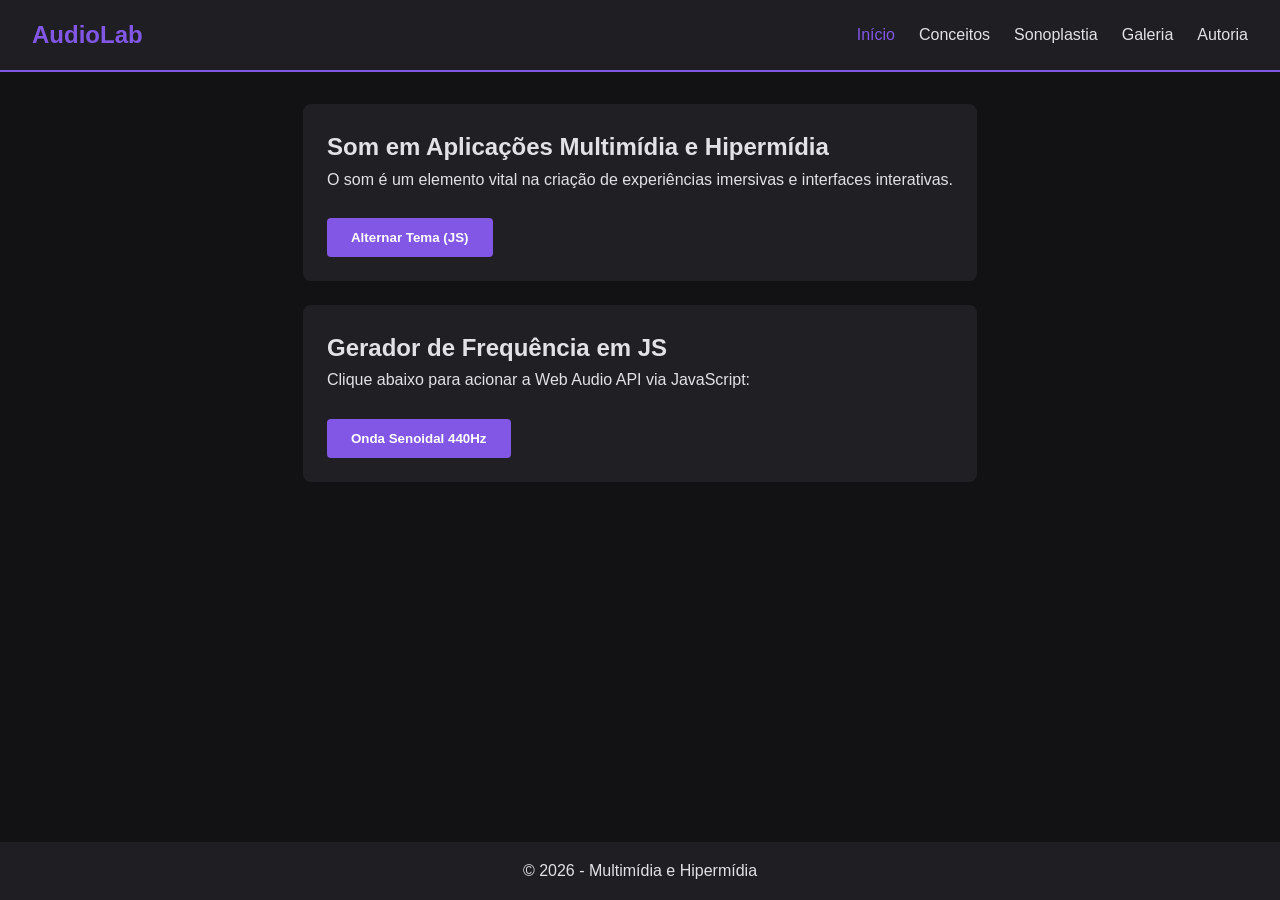
==== index.html @ 945498c8 "Projeto finalizado: site multimídia com 5 páginas, CSS, JS e mídias" ====
<!DOCTYPE html>
<html lang="pt-BR">
<head>
    <meta charset="UTF-8">
    <meta name="viewport" content="width=device-width, initial-scale=1.0">
    <title>Início - Som em Multimídia</title>
    <link rel="stylesheet" href="css/style.css">
</head>
<body>
    <header>
        <div class="logo">AudioLab</div>
        <nav>
            <ul>
                <li><a href="index.html">Início</a></li>
                <li><a href="introducao.html">Conceitos</a></li>
                <li><a href="sonoplastia.html">Sonoplastia</a></li>
                <li><a href="galeria.html">Galeria</a></li>
                <li><a href="autor.html">Autoria</a></li>
            </ul>
        </nav>
    </header>
    <main>
        <section class="card">
            <h1>Som em Aplicações Multimídia e Hipermídia</h1>
            <p>O som é um elemento vital na criação de experiências imersivas e interfaces interativas.</p>
            <br><button id="btn-theme">Alternar Tema (JS)</button>
        </section>
        <section class="card">
            <h2>Gerador de Frequência em JS</h2>
            <p>Clique abaixo para acionar a Web Audio API via JavaScript:</p>
            <br><button id="btn-beep">Onda Senoidal 440Hz</button>
        </section>
    </main>
    <footer><p>&copy; 2026 - Multimídia e Hipermídia</p></footer>
    <script src="js/script.js"></script>
</body>
</html>
---- css/style.css ----
* { margin: 0; padding: 0; box-sizing: border-box; font-family: sans-serif; }
body { background-color: #121214; color: #e1e1e6; line-height: 1.6; display: flex; flex-direction: column; min-height: 100vh; }
header { background-color: #1f1f23; padding: 1rem 2rem; border-bottom: 2px solid #8257e5; display: flex; justify-content: space-between; align-items: center; }
.logo { font-size: 1.5rem; font-weight: bold; color: #8257e5; }
nav ul { display: flex; list-style: none; gap: 1.5rem; }
nav a { color: #e1e1e6; text-decoration: none; font-weight: 500; }
nav a:hover, nav a.active { color: #8257e5; }
main { flex: 1; max-width: 1000px; margin: 2rem auto; padding: 0 1rem; }
.card { background-color: #202024; padding: 1.5rem; border-radius: 8px; margin-bottom: 1.5rem; }
.media-container { margin: 1.5rem 0; text-align: center; }
img, video { max-width: 100%; height: auto; border-radius: 8px; }
audio { width: 100%; margin-top: 0.5rem; }
button { background-color: #8257e5; color: #fff; border: none; padding: 0.75rem 1.5rem; border-radius: 4px; cursor: pointer; font-weight: bold; }
footer { background-color: #1f1f23; text-align: center; padding: 1rem; margin-top: auto; }
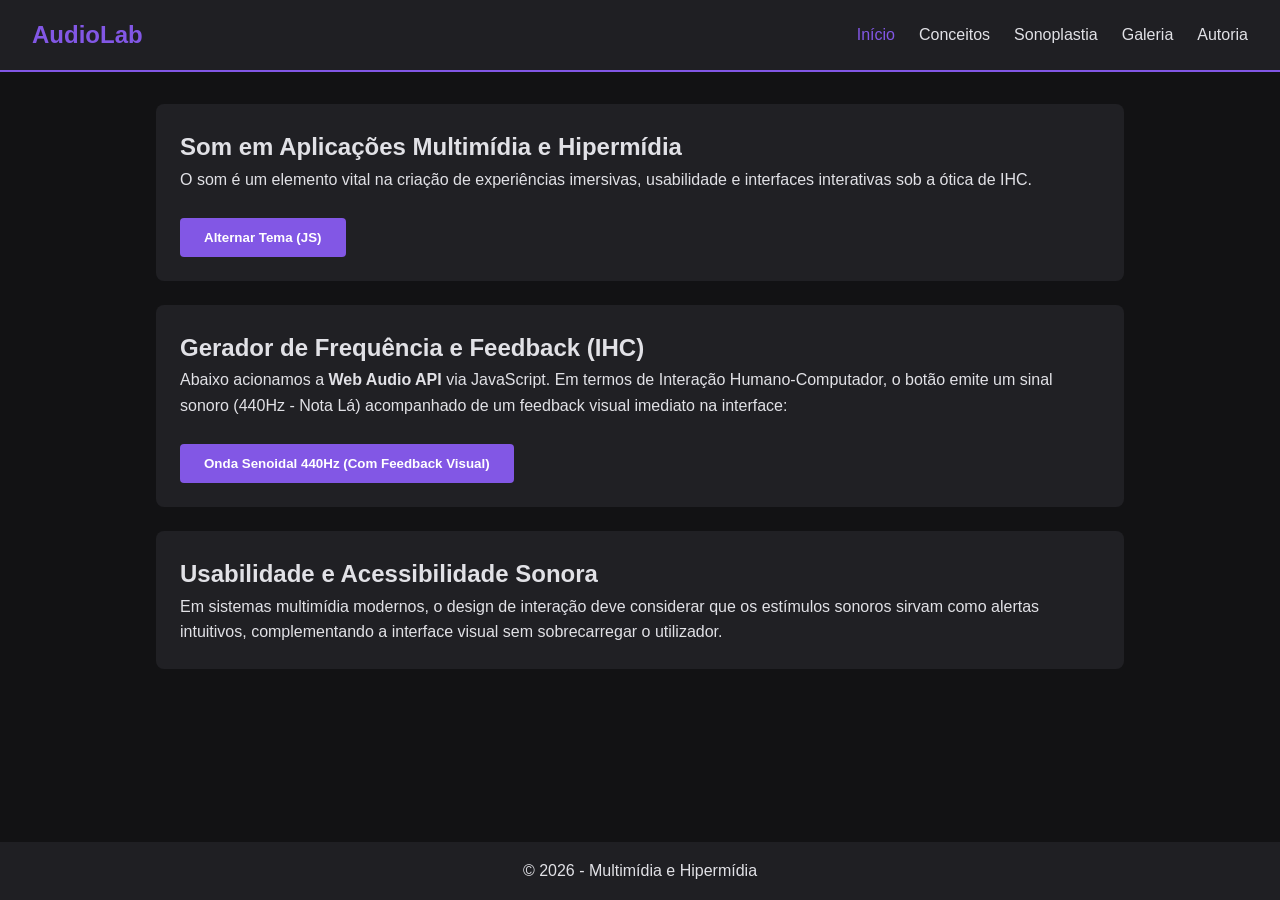
==== commit 6736270d: "Melhorias de IHC: feedback visual na frequencia e conceitos de usabilidade" ====
--- a/index.html
+++ b/index.html
@@ -22,13 +22,21 @@
     <main>
         <section class="card">
             <h1>Som em Aplicações Multimídia e Hipermídia</h1>
-            <p>O som é um elemento vital na criação de experiências imersivas e interfaces interativas.</p>
-            <br><button id="btn-theme">Alternar Tema (JS)</button>
+            <p>O som é um elemento vital na criação de experiências imersivas, usabilidade e interfaces interativas sob a ótica de IHC.</p>
+            <br>
+            <button id="btn-theme">Alternar Tema (JS)</button>
         </section>
+
         <section class="card">
-            <h2>Gerador de Frequência em JS</h2>
-            <p>Clique abaixo para acionar a Web Audio API via JavaScript:</p>
-            <br><button id="btn-beep">Onda Senoidal 440Hz</button>
+            <h2>Gerador de Frequência e Feedback (IHC)</h2>
+            <p>Abaixo acionamos a <strong>Web Audio API</strong> via JavaScript. Em termos de Interação Humano-Computador, o botão emite um sinal sonoro (440Hz - Nota Lá) acompanhado de um feedback visual imediato na interface:</p>
+            <br>
+            <button id="btn-beep">Onda Senoidal 440Hz (Com Feedback Visual)</button>
+        </section>
+
+        <section class="card">
+            <h2>Usabilidade e Acessibilidade Sonora</h2>
+            <p>Em sistemas multimídia modernos, o design de interação deve considerar que os estímulos sonoros sirvam como alertas intuitivos, complementando a interface visual sem sobrecarregar o utilizador.</p>
         </section>
     </main>
     <footer><p>&copy; 2026 - Multimídia e Hipermídia</p></footer>
